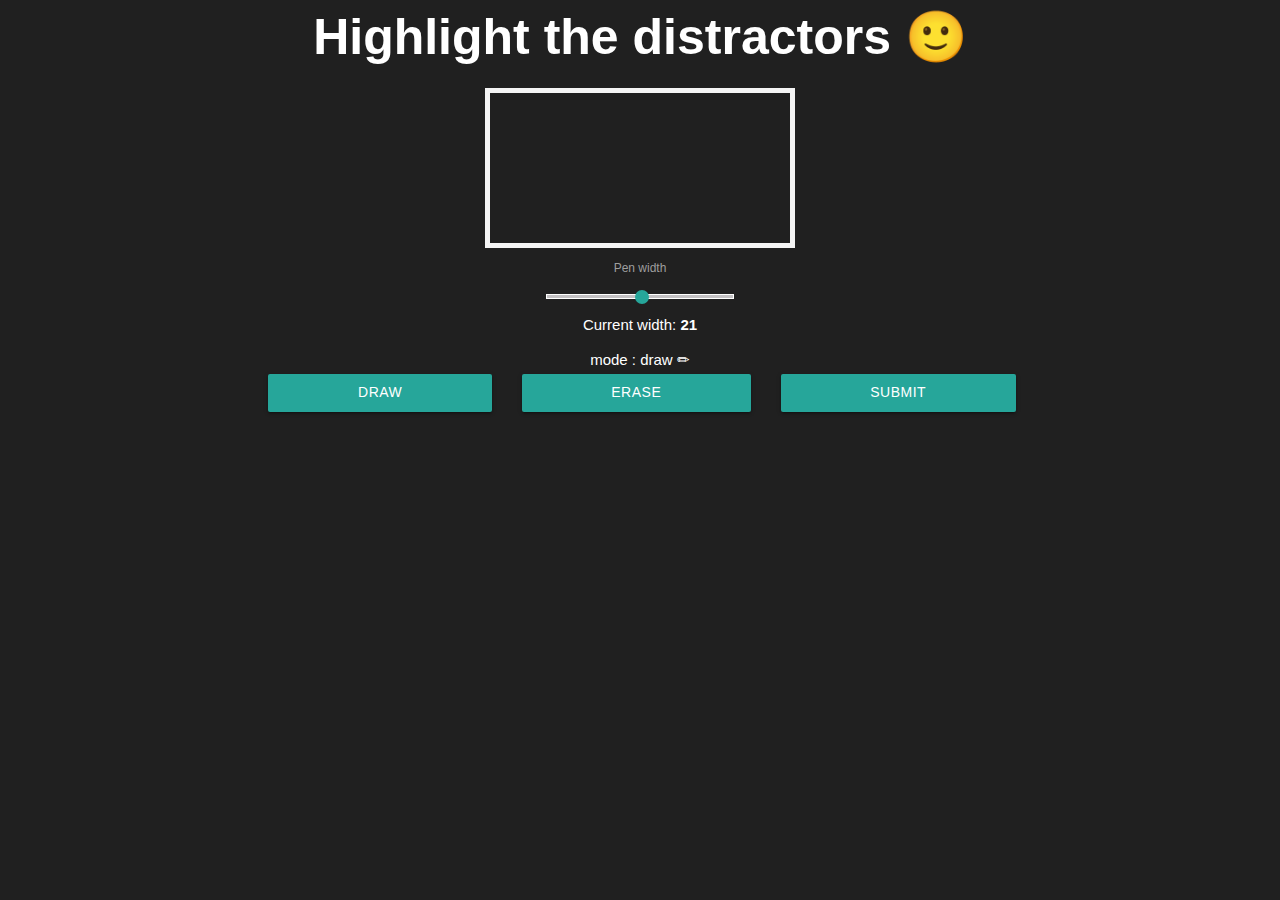
==== public/index.html @ a6eab89e "first commit" ====
<!DOCTYPE html>
<html>
  <head>
    <meta charset="utf-8">
    <meta name="viewport" content="width=device-width, initial-scale=1">
    <!-- materialize css  -->
    <link rel="stylesheet" href="https://cdnjs.cloudflare.com/ajax/libs/materialize/1.0.0/css/materialize.min.css">
    <script src="https://cdnjs.cloudflare.com/ajax/libs/materialize/1.0.0/js/materialize.min.js"></script>
    <!-- jquery -->
    <script src="https://ajax.googleapis.com/ajax/libs/jquery/3.5.1/jquery.min.js"></script>
    <!-- bootstrap -->
    <link href="https://stackpath.bootstrapcdn.com/bootstrap/4.5.0/css/bootstrap.min.css" rel="stylesheet" integrity="sha384-9aIt2nRpC12Uk9gS9baDl411NQApFmC26EwAOH8WgZl5MYYxFfc+NcPb1dKGj7Sk" crossorigin="anonymous">
    <script src="https://stackpath.bootstrapcdn.com/bootstrap/4.5.0/js/bootstrap.min.js" integrity="sha384-OgVRvuATP1z7JjHLkuOU7Xw704+h835Lr+6QL9UvYjZE3Ipu6Tp75j7Bh/kR0JKI" crossorigin="anonymous"></script>
    <title> Data Generation</title> 

    <!-- update the version number as needed -->
    <script defer src="/__/firebase/7.14.5/firebase-app.js"></script>
       <!-- include only the Firebase features as you need     -->
    <script defer src="/__/firebase/7.14.5/firebase-auth.js"></script> 
    <script defer src="/__/firebase/7.14.5/firebase-database.js"></script>
    <script defer src="/__/firebase/7.14.5/firebase-messaging.js"></script>
    <script defer src="/__/firebase/7.14.5/firebase-storage.js"></script>
    <!-- initialize the SDK after all desired features are loaded   -->
    <script defer src="/__/firebase/init.js"></script>  
    
  </head>
  <body>
    
    <div id="head">Highlight the distractors 🙂</div>
    <div id="inserted"></div>
    <center>
        <canvas id="canvas" ></canvas>
        <div id="rangeSlider">
            <form>
                <label for="customRange" style="font-size: 25;"> Pen width</label>
                <input type="range" class="custom-range" min="1" max="40" id="customRange">
            </form>
            <div id="result">Current width: <b></b></div>
        </div>
        <div id="Mode">
            mode : <span id="mode"> draw ✏ </div>
        </div>
        <img id="canvasSaved" alt="">
        <input type="button" class="btn btn-primary btn-lg" value="draw" onclick="use_tool('draw');" id="draw" />
        <input type="button" class="btn btn-warning btn-lg" value="erase" onclick="use_tool('erase');" id="erase" />
        <input type="submit" class="btn btn-success btn-lg" id="submit">
    </center>
    <script>
        $(document).ready(function(){
            $("#result b").html($("#customRange").val());
            $("#customRange").change(function(){
                $("#result b").html($(this).val());
            });
        });        
    </script>  
     
    <link rel="stylesheet" href="style.css">
    <script lang="text.javascript" defer src="fire_base.js"></script>            
    <script lang="text/javascript" defer src="canvas.js"></script>
  </body>
</html>
---- public/style.css ----
canvas {
    cursor: crosshair;
    border: 5px solid whitesmoke;
    margin-bottom: 2px;
}
#Mode {
    color: white;
    padding-bottom: 2px;
}
form {
    width: fit-content;
}
#head{
    color: white;
    text-align: center; 
    font-weight: 550;
    font-size: 50px;
    padding-bottom: 1%;
}
center{
    margin-bottom: 5%;
} 
#rangeSlider{
    color : white ;
    padding-bottom: 1%;
}
body{
    background-color: rgb(32, 32, 32);
}
.btn{  
    color: white;
    font-weight: 540;  
    padding-left: 7%;
    padding-right: 7%;
    padding-bottom: 3%;
    margin-left: 1%;
    margin-right: 1%;
}
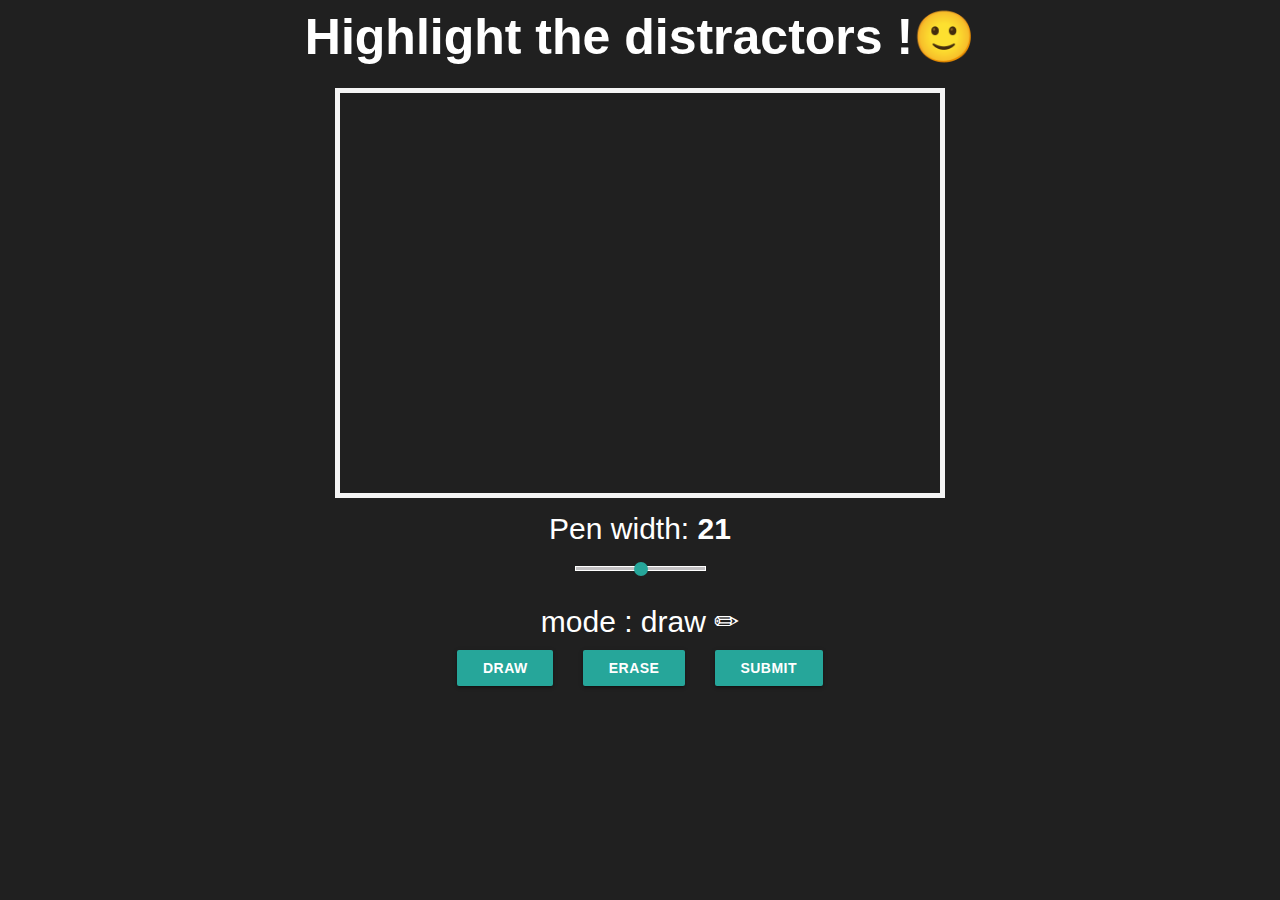
==== commit 46f59587: "almost there" ====
--- a/public/index.html
+++ b/public/index.html
@@ -7,7 +7,7 @@
     <link rel="stylesheet" href="https://cdnjs.cloudflare.com/ajax/libs/materialize/1.0.0/css/materialize.min.css">
     <script src="https://cdnjs.cloudflare.com/ajax/libs/materialize/1.0.0/js/materialize.min.js"></script>
     <!-- jquery -->
-    <script src="https://ajax.googleapis.com/ajax/libs/jquery/3.5.1/jquery.min.js"></script>
+    <script src='https://code.jquery.com/jquery-3.5.1.min.js'></script>
     <!-- bootstrap -->
     <link href="https://stackpath.bootstrapcdn.com/bootstrap/4.5.0/css/bootstrap.min.css" rel="stylesheet" integrity="sha384-9aIt2nRpC12Uk9gS9baDl411NQApFmC26EwAOH8WgZl5MYYxFfc+NcPb1dKGj7Sk" crossorigin="anonymous">
     <script src="https://stackpath.bootstrapcdn.com/bootstrap/4.5.0/js/bootstrap.min.js" integrity="sha384-OgVRvuATP1z7JjHLkuOU7Xw704+h835Lr+6QL9UvYjZE3Ipu6Tp75j7Bh/kR0JKI" crossorigin="anonymous"></script>
@@ -26,25 +26,24 @@
   </head>
   <body>
     
-    <div id="head">Highlight the distractors 🙂</div>
-    <div id="inserted"></div>
-    <center>
-        <canvas id="canvas" ></canvas>
+    <div id="head">Highlight the distractors !🙂</div>
+      <center>
+        <canvas id="canvas" height="400" width="600"></canvas>
         <div id="rangeSlider">
-            <form>
-                <label for="customRange" style="font-size: 25;"> Pen width</label>
+            <div id="result">Pen width: <b></b></div>
+            <form> 
                 <input type="range" class="custom-range" min="1" max="40" id="customRange">
             </form>
-            <div id="result">Current width: <b></b></div>
         </div>
         <div id="Mode">
             mode : <span id="mode"> draw ✏ </div>
         </div>
-        <img id="canvasSaved" alt="">
-        <input type="button" class="btn btn-primary btn-lg" value="draw" onclick="use_tool('draw');" id="draw" />
-        <input type="button" class="btn btn-warning btn-lg" value="erase" onclick="use_tool('erase');" id="erase" />
-        <input type="submit" class="btn btn-success btn-lg" id="submit">
-    </center>
+        <input type="button" class="btn btn-primary" value="draw" id="draw" />
+        <input type="button" class="btn btn-warning" value="erase" id="erase" />
+        <input type="submit" class="btn btn-success" id="submit">
+        <br>
+
+      </center>
     <script>
         $(document).ready(function(){
             $("#result b").html($("#customRange").val());
--- a/public/style.css
+++ b/public/style.css
@@ -3,9 +3,20 @@
     border: 5px solid whitesmoke;
     margin-bottom: 2px;
 }
+#result{
+    font-size: 2em;
+} 
+label{
+    font-size: 2em ;
+}
+img{ 
+    max-width: 200px;
+    max-height: 100;
+}
 #Mode {
+    font-size: 2em;
     color: white;
-    padding-bottom: 2px;
+    padding-bottom: 0.2em;
 }
 form {
     width: fit-content;
@@ -29,10 +40,9 @@
 }
 .btn{  
     color: white;
-    font-weight: 540;  
-    padding-left: 7%;
-    padding-right: 7%;
-    padding-bottom: 3%;
+    font-weight: 700; 
+    padding-left: 2%;
+    padding-right: 2%; 
     margin-left: 1%;
     margin-right: 1%;
 }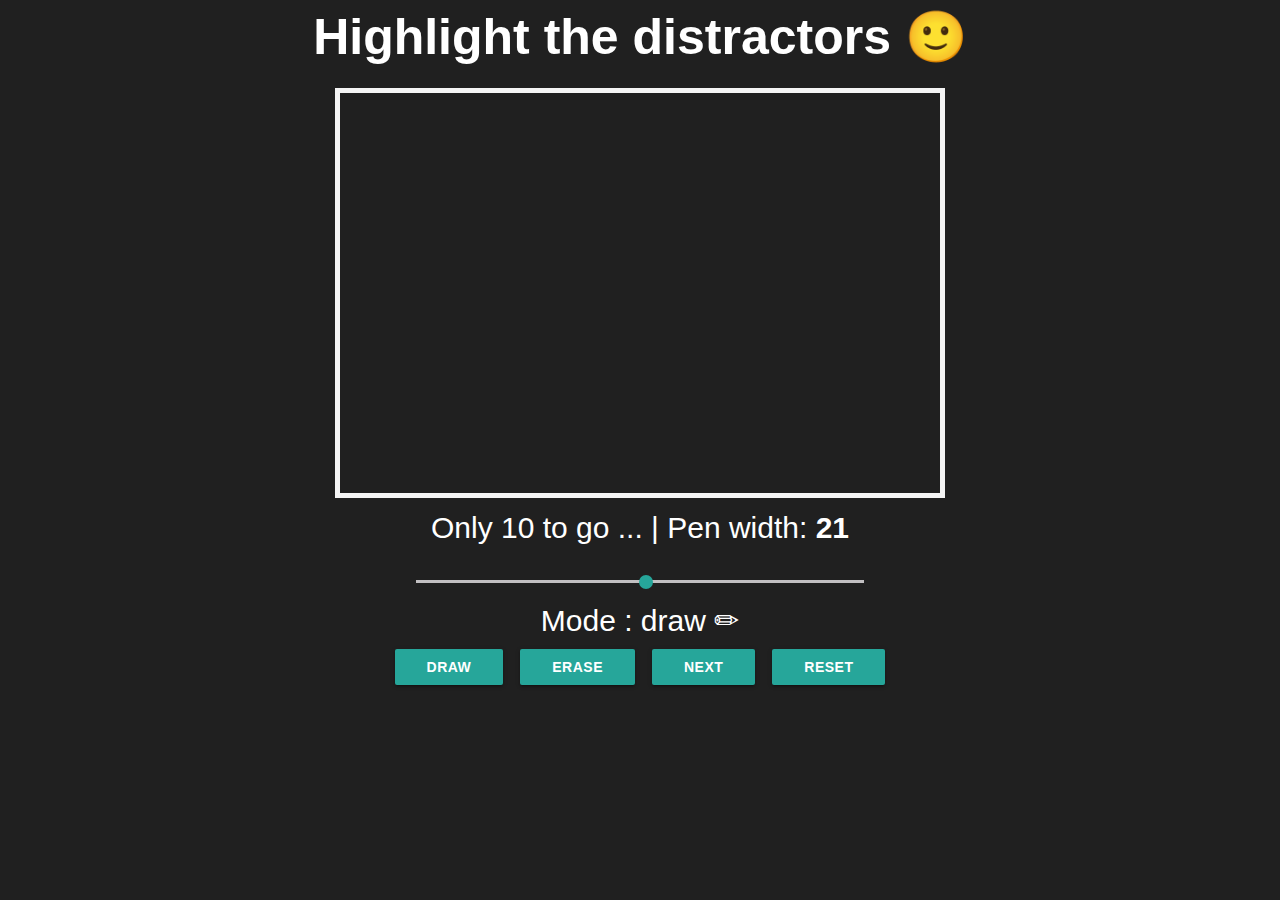
==== commit acbd83d5: "done" ====
--- a/public/index.html
+++ b/public/index.html
@@ -1,60 +1,82 @@
 <!DOCTYPE html>
 <html>
   <head>
-    <meta charset="utf-8">
-    <meta name="viewport" content="width=device-width, initial-scale=1">
+    <meta charset="utf-8" />
+    <meta name="viewport" content="width=device-width, initial-scale=1" />
     <!-- materialize css  -->
-    <link rel="stylesheet" href="https://cdnjs.cloudflare.com/ajax/libs/materialize/1.0.0/css/materialize.min.css">
+    <link
+      rel="stylesheet"
+      href="https://cdnjs.cloudflare.com/ajax/libs/materialize/1.0.0/css/materialize.min.css"
+    />
     <script src="https://cdnjs.cloudflare.com/ajax/libs/materialize/1.0.0/js/materialize.min.js"></script>
     <!-- jquery -->
-    <script src='https://code.jquery.com/jquery-3.5.1.min.js'></script>
+    <script src="https://code.jquery.com/jquery-3.5.1.min.js"></script>
     <!-- bootstrap -->
-    <link href="https://stackpath.bootstrapcdn.com/bootstrap/4.5.0/css/bootstrap.min.css" rel="stylesheet" integrity="sha384-9aIt2nRpC12Uk9gS9baDl411NQApFmC26EwAOH8WgZl5MYYxFfc+NcPb1dKGj7Sk" crossorigin="anonymous">
-    <script src="https://stackpath.bootstrapcdn.com/bootstrap/4.5.0/js/bootstrap.min.js" integrity="sha384-OgVRvuATP1z7JjHLkuOU7Xw704+h835Lr+6QL9UvYjZE3Ipu6Tp75j7Bh/kR0JKI" crossorigin="anonymous"></script>
-    <title> Data Generation</title> 
+    <link
+      href="https://stackpath.bootstrapcdn.com/bootstrap/4.5.0/css/bootstrap.min.css"
+      rel="stylesheet"
+      integrity="sha384-9aIt2nRpC12Uk9gS9baDl411NQApFmC26EwAOH8WgZl5MYYxFfc+NcPb1dKGj7Sk"
+      crossorigin="anonymous"
+    >
+    <script
+      src="https://stackpath.bootstrapcdn.com/bootstrap/4.5.0/js/bootstrap.min.js"
+      integrity="sha384-OgVRvuATP1z7JjHLkuOU7Xw704+h835Lr+6QL9UvYjZE3Ipu6Tp75j7Bh/kR0JKI"
+      crossorigin="anonymous"
+    ></script>
+    <title>Data Generation</title>
 
     <!-- update the version number as needed -->
     <script defer src="/__/firebase/7.14.5/firebase-app.js"></script>
-       <!-- include only the Firebase features as you need     -->
-    <script defer src="/__/firebase/7.14.5/firebase-auth.js"></script> 
+    <!-- include only the Firebase features as you need     -->
+    <script defer src="/__/firebase/7.14.5/firebase-auth.js"></script>
     <script defer src="/__/firebase/7.14.5/firebase-database.js"></script>
     <script defer src="/__/firebase/7.14.5/firebase-messaging.js"></script>
     <script defer src="/__/firebase/7.14.5/firebase-storage.js"></script>
     <!-- initialize the SDK after all desired features are loaded   -->
-    <script defer src="/__/firebase/init.js"></script>  
-    
+    <script defer src="/__/firebase/init.js"></script>
   </head>
   <body>
-    
-    <div id="head">Highlight the distractors !🙂</div>
-      <center>
-        <canvas id="canvas" height="400" width="600"></canvas>
-        <div id="rangeSlider">
-            <div id="result">Pen width: <b></b></div>
-            <form> 
-                <input type="range" class="custom-range" min="1" max="40" id="customRange">
-            </form>
-        </div>
-        <div id="Mode">
-            mode : <span id="mode"> draw ✏ </div>
-        </div>
-        <input type="button" class="btn btn-primary" value="draw" id="draw" />
-        <input type="button" class="btn btn-warning" value="erase" id="erase" />
-        <input type="submit" class="btn btn-success" id="submit">
-        <br>
+    <div id="head">Highlight the distractors 🙂</div>
+    <center>
+      <canvas id="canvas" height="400" width="600"></canvas>
+      <div id="rangeSlider">
+        Only <span id="moreToGo"> 10 </span> to go ... |
+        <span id="result">Pen width: <b></b></span>
+        <form>
+          <input
+            type="range"
+            class="custom-range"
+            min="1"
+            max="40"
+            id="customRange"
+          >
+        </form>
+      </div>
 
-      </center>
+      <div id="Mode">
+        Mode : <span id="mode"> <strong>draw ✏ </strong></span>
+      </div>
+      <input type="button" class="btn btn-primary" value="draw" id="draw" />
+      <input type="button" class="btn btn-warning" value="erase" id="erase" />
+      <input type="submit" class="btn btn-success" value="next" id="submit" />
+      <input
+        type="button"
+        class="btn btn-danger"
+        value="reset"
+        id="reset"
+        onclick="eraseAll()"
+      > 
+    </center>
     <script>
-        $(document).ready(function(){
-            $("#result b").html($("#customRange").val());
-            $("#customRange").change(function(){
-                $("#result b").html($(this).val());
-            });
-        });        
-    </script>  
-     
-    <link rel="stylesheet" href="style.css">
-    <script lang="text.javascript" defer src="fire_base.js"></script>            
+      $(document).ready(function () {
+        $("#result b").html($("#customRange").val());
+        $("#customRange").change(function () {
+          $("#result b").html($(this).val());
+        });
+      });
+    </script>
+    <link rel="stylesheet" href="style.css" />
+    <script lang="text/javascript" defer src="fire_base.js"> </script>
     <script lang="text/javascript" defer src="canvas.js"></script>
   </body>
 </html>
--- a/public/style.css
+++ b/public/style.css
@@ -1,11 +1,12 @@
 canvas {
     cursor: crosshair;
     border: 5px solid whitesmoke;
-    margin-bottom: 2px;
+    margin-bottom: 1px;
+} 
+#customRange{
+    border: 0px;
+    padding-bottom: 0px;
 }
-#result{
-    font-size: 2em;
-} 
 label{
     font-size: 2em ;
 }
@@ -19,7 +20,7 @@
     padding-bottom: 0.2em;
 }
 form {
-    width: fit-content;
+    width: 35%;
 }
 #head{
     color: white;
@@ -28,12 +29,9 @@
     font-size: 50px;
     padding-bottom: 1%;
 }
-center{
-    margin-bottom: 5%;
-} 
 #rangeSlider{
-    color : white ;
-    padding-bottom: 1%;
+    color : white ;  
+    font-size: 2em;
 }
 body{
     background-color: rgb(32, 32, 32);
@@ -41,8 +39,8 @@
 .btn{  
     color: white;
     font-weight: 700; 
-    padding-left: 2%;
-    padding-right: 2%; 
-    margin-left: 1%;
-    margin-right: 1%;
+    padding-left: 2.5%;
+    padding-right: 2.5%; 
+    margin-left: 0.5%;
+    margin-right: 0.5%;
 }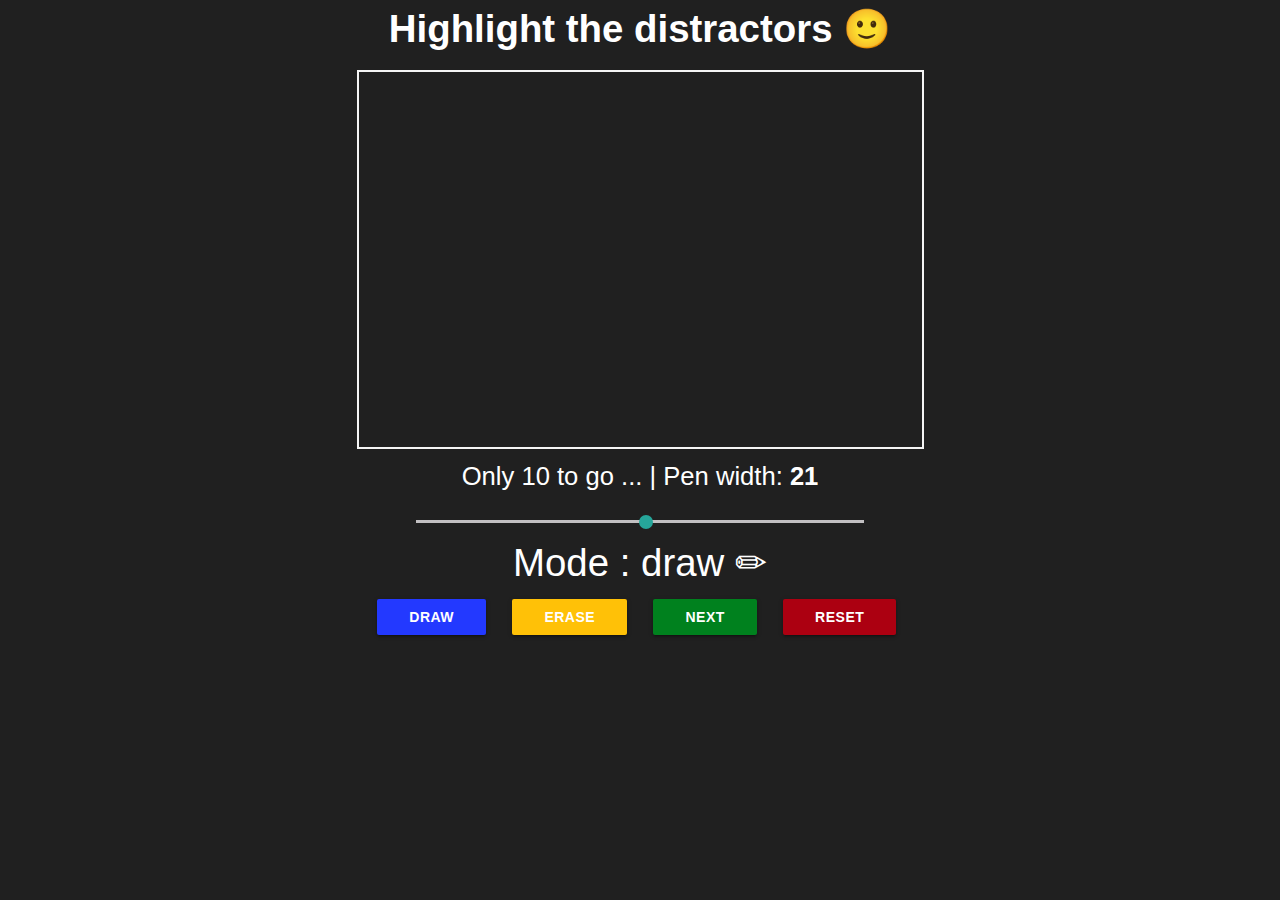
==== commit 55f17eb2: "screen touch not working" ====
--- a/public/index.html
+++ b/public/index.html
@@ -1,13 +1,13 @@
 <!DOCTYPE html>
 <html>
   <head>
-    <meta charset="utf-8" />
-    <meta name="viewport" content="width=device-width, initial-scale=1" />
+    <meta charset="utf-8" >
+    <meta name="viewport" content="width=device-width, initial-scale=1, user-scalable=1" >
     <!-- materialize css  -->
     <link
       rel="stylesheet"
       href="https://cdnjs.cloudflare.com/ajax/libs/materialize/1.0.0/css/materialize.min.css"
-    />
+    >
     <script src="https://cdnjs.cloudflare.com/ajax/libs/materialize/1.0.0/js/materialize.min.js"></script>
     <!-- jquery -->
     <script src="https://code.jquery.com/jquery-3.5.1.min.js"></script>
@@ -36,37 +36,41 @@
     <script defer src="/__/firebase/init.js"></script>
   </head>
   <body>
-    <div id="head">Highlight the distractors 🙂</div>
-    <center>
-      <canvas id="canvas" height="400" width="600"></canvas>
-      <div id="rangeSlider">
-        Only <span id="moreToGo"> 10 </span> to go ... |
-        <span id="result">Pen width: <b></b></span>
-        <form>
-          <input
-            type="range"
-            class="custom-range"
-            min="1"
-            max="40"
-            id="customRange"
-          >
-        </form>
-      </div>
-
-      <div id="Mode">
-        Mode : <span id="mode"> <strong>draw ✏ </strong></span>
-      </div>
-      <input type="button" class="btn btn-primary" value="draw" id="draw" />
-      <input type="button" class="btn btn-warning" value="erase" id="erase" />
-      <input type="submit" class="btn btn-success" value="next" id="submit" />
-      <input
-        type="button"
-        class="btn btn-danger"
-        value="reset"
-        id="reset"
-        onclick="eraseAll()"
-      > 
-    </center>
+      <div class="container-fluid">
+      <div id="head">Highlight the distractors 🙂</div>
+      <center>
+        <canvas id="canvas" ></canvas>
+        <div id="rangeSlider">
+          Only <span id="moreToGo"> 10 </span> to go ... |
+          <span id="result">Pen width: <b></b></span>
+          <form>
+            <input
+              type="range"
+              class="custom-range"
+              min="1"
+              max="40"
+              id="customRange"
+            >
+          </form>
+  
+        <div id="Mode">
+          Mode : <span id="mode"> draw ✏  </span>
+        </div>
+          <input type="button" class="btn" value="draw" id="draw" >
+          <input type="button" class="btn" value="erase" id="erase" >
+          <input type="submit" class="btn" value="next" id="submit" >
+          <input type="button" class="btn"value="reset" id="reset" onclick="eraseAll()">   
+      </center>
+    </div>
+    <script>
+      window.onload = function(){
+        init();
+        window.addEventListener('resize',init,false);
+      }
+      function init(){
+        console.log('html',window.innerWidth,window.innerHeight);
+      }
+    </script>
     <script>
       $(document).ready(function () {
         $("#result b").html($("#customRange").val());
@@ -80,3 +84,5 @@
     <script lang="text/javascript" defer src="canvas.js"></script>
   </body>
 </html>
+
+ --- a/public/style.css
+++ b/public/style.css
@@ -1,21 +1,18 @@
 canvas {
     cursor: crosshair;
-    border: 5px solid whitesmoke;
+    border: 2px solid whitesmoke;
     margin-bottom: 1px;
-} 
+}  
 #customRange{
-    border: 0px;
-    padding-bottom: 0px;
+    border: 0px; 
+    margin-top: 0.5em;
+    margin-bottom: 0em;
 }
 label{
     font-size: 2em ;
-}
-img{ 
-    max-width: 200px;
-    max-height: 100;
-}
+} 
 #Mode {
-    font-size: 2em;
+    font-size: 3vw;
     color: white;
     padding-bottom: 0.2em;
 }
@@ -26,12 +23,12 @@
     color: white;
     text-align: center; 
     font-weight: 550;
-    font-size: 50px;
+    font-size: 3vw;
     padding-bottom: 1%;
 }
 #rangeSlider{
     color : white ;  
-    font-size: 2em;
+    font-size: 2vw;
 }
 body{
     background-color: rgb(32, 32, 32);
@@ -39,8 +36,27 @@
 .btn{  
     color: white;
     font-weight: 700; 
+    margin-bottom: 1%;
+    padding: 0;
     padding-left: 2.5%;
     padding-right: 2.5%; 
     margin-left: 0.5%;
-    margin-right: 0.5%;
+    margin-right: 1%;
+    padding-top: 0%;
+    padding-bottom: 0%;
+    /* font-size: 1vw; */
+    /* font-size: smaller ; */
+    /* height: 2vh; */
+}
+#draw{
+    background-color: rgb(35, 57, 255);
+}
+#erase{
+    background-color: #ffc107;
+}
+#submit{
+    background-color: #00811e;
+}
+#reset{
+    background-color: #ac0011;
 }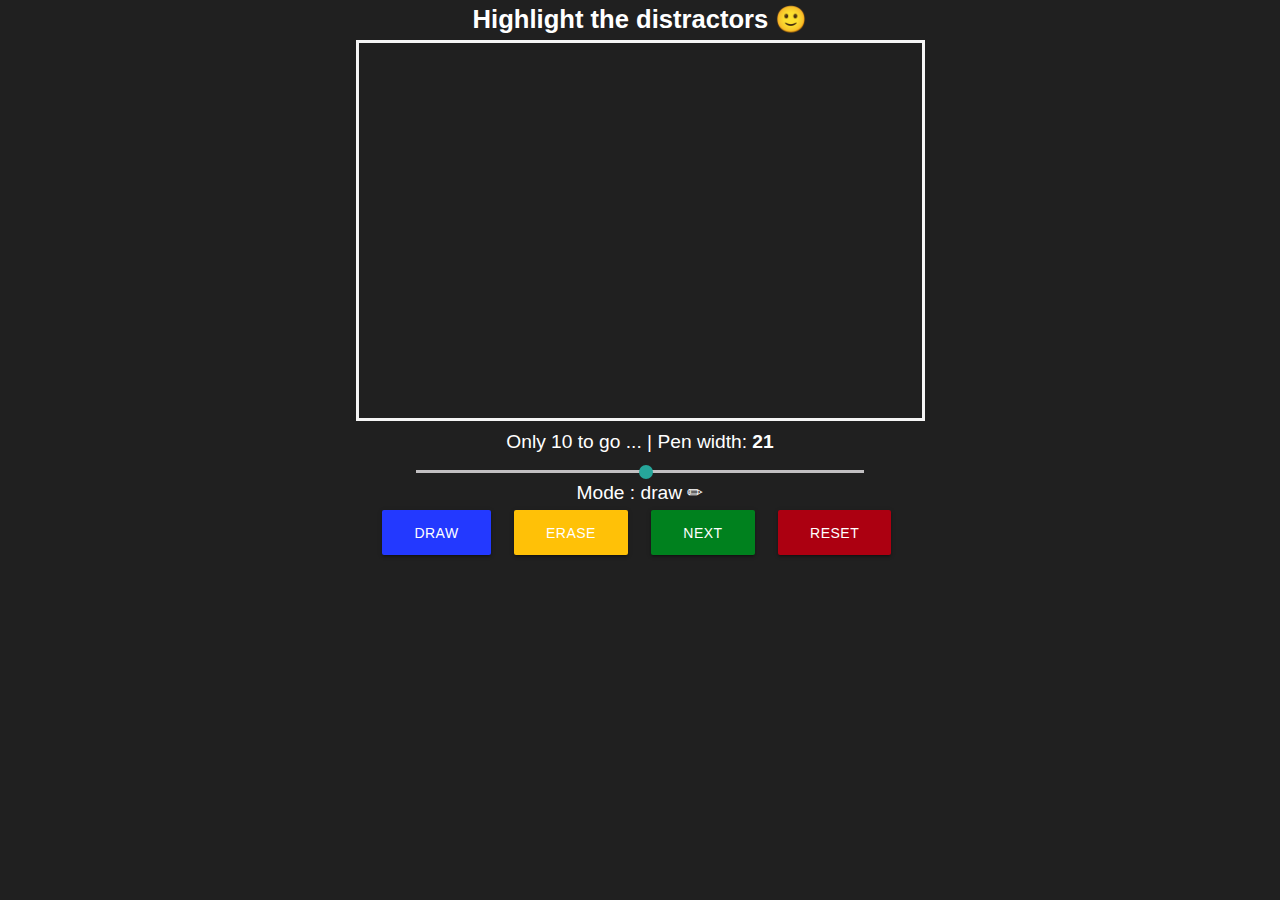
==== commit ec1d99a7: "final version for interns" ====
--- a/public/index.html
+++ b/public/index.html
@@ -2,7 +2,7 @@
 <html>
   <head>
     <meta charset="utf-8" >
-    <meta name="viewport" content="width=device-width, initial-scale=1, user-scalable=1" >
+    <meta name="viewport" content="width=device-width, initial-scale=1.0, user-scalable=no" >
     <!-- materialize css  -->
     <link
       rel="stylesheet"
@@ -35,22 +35,16 @@
     <!-- initialize the SDK after all desired features are loaded   -->
     <script defer src="/__/firebase/init.js"></script>
   </head>
-  <body>
-      <div class="container-fluid">
+  <body> 
       <div id="head">Highlight the distractors 🙂</div>
       <center>
         <canvas id="canvas" ></canvas>
         <div id="rangeSlider">
           Only <span id="moreToGo"> 10 </span> to go ... |
           <span id="result">Pen width: <b></b></span>
+        </div>
           <form>
-            <input
-              type="range"
-              class="custom-range"
-              min="1"
-              max="40"
-              id="customRange"
-            >
+            <input type="range" class="custom-range" min="1" max="40" id="customRange">
           </form>
   
         <div id="Mode">
@@ -61,14 +55,13 @@
           <input type="submit" class="btn" value="next" id="submit" >
           <input type="button" class="btn"value="reset" id="reset" onclick="eraseAll()">   
       </center>
-    </div>
     <script>
       window.onload = function(){
         init();
         window.addEventListener('resize',init,false);
       }
       function init(){
-        console.log('html',window.innerWidth,window.innerHeight);
+        // console.log('html',window.innerWidth,window.innerHeight);
       }
     </script>
     <script>
--- a/public/style.css
+++ b/public/style.css
@@ -1,6 +1,6 @@
 canvas {
     cursor: crosshair;
-    border: 2px solid whitesmoke;
+    border: 3px solid whitesmoke;
     margin-bottom: 1px;
 }  
 #customRange{
@@ -9,12 +9,12 @@
     margin-bottom: 0em;
 }
 label{
-    font-size: 2em ;
+    font-size: 1.5vw ;
 } 
 #Mode {
-    font-size: 3vw;
+    font-size: 1.5vw;
     color: white;
-    padding-bottom: 0.2em;
+    padding-bottom: 0.1em;
 }
 form {
     width: 35%;
@@ -23,19 +23,20 @@
     color: white;
     text-align: center; 
     font-weight: 550;
-    font-size: 3vw;
-    padding-bottom: 1%;
+    font-size: 2vw;
+    padding-bottom: 0.1vw;
 }
 #rangeSlider{
     color : white ;  
-    font-size: 2vw;
+    font-size: 1.5vw;
 }
 body{
     background-color: rgb(32, 32, 32);
 }
 .btn{  
     color: white;
-    font-weight: 700; 
+    height: 5vh;
+    font-weight: 500; 
     margin-bottom: 1%;
     padding: 0;
     padding-left: 2.5%;
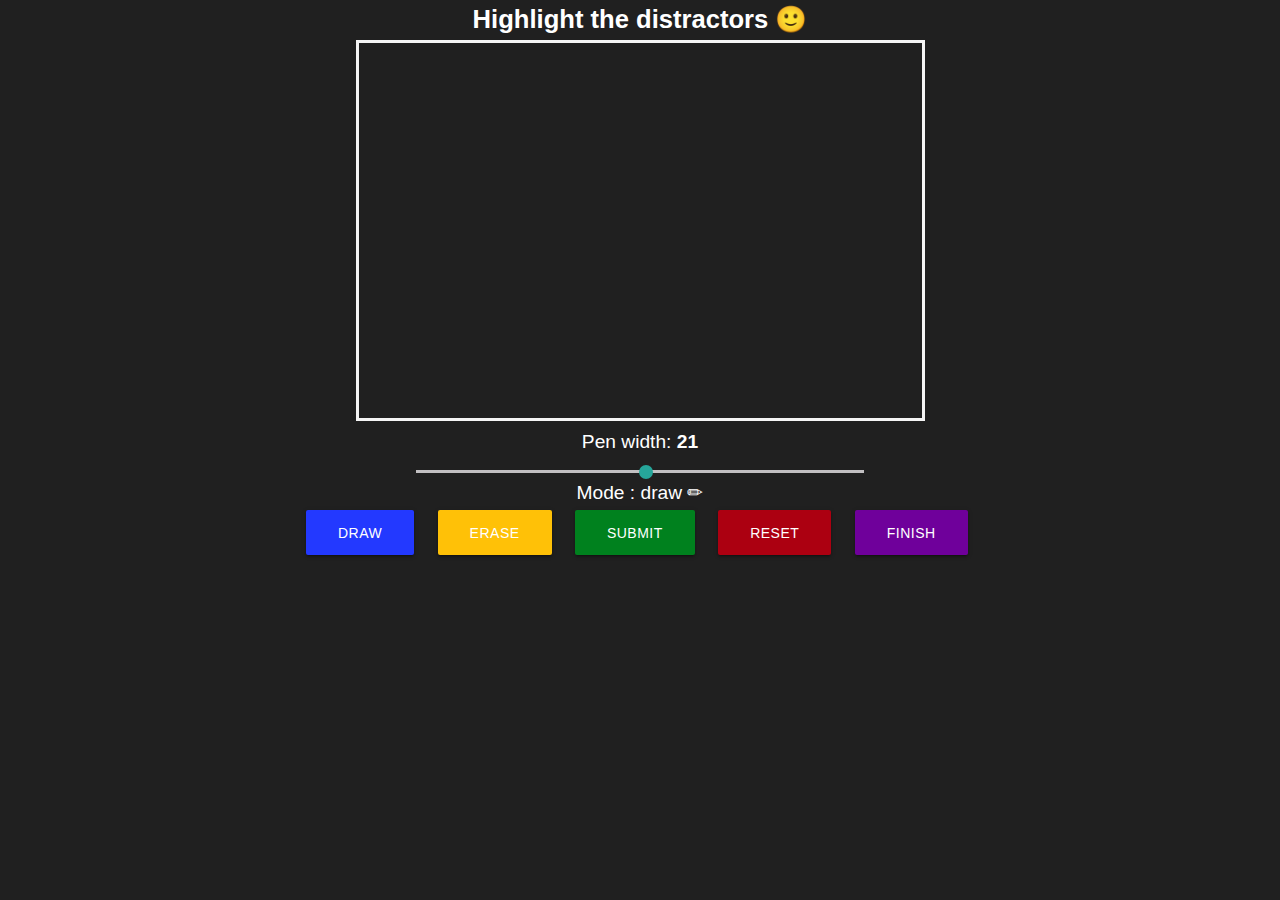
==== commit 33de0a8e: "for interns" ====
--- a/public/index.html
+++ b/public/index.html
@@ -39,8 +39,7 @@
       <div id="head">Highlight the distractors 🙂</div>
       <center>
         <canvas id="canvas" ></canvas>
-        <div id="rangeSlider">
-          Only <span id="moreToGo"> 10 </span> to go ... |
+        <div id="rangeSlider"> 
           <span id="result">Pen width: <b></b></span>
         </div>
           <form>
@@ -52,18 +51,10 @@
         </div>
           <input type="button" class="btn" value="draw" id="draw" >
           <input type="button" class="btn" value="erase" id="erase" >
-          <input type="submit" class="btn" value="next" id="submit" >
+          <input type="submit" class="btn" value="Submit" id="submit" onclick="fire()" >
           <input type="button" class="btn"value="reset" id="reset" onclick="eraseAll()">   
-      </center>
-    <script>
-      window.onload = function(){
-        init();
-        window.addEventListener('resize',init,false);
-      }
-      function init(){
-        // console.log('html',window.innerWidth,window.innerHeight);
-      }
-    </script>
+          <input type="button" class="btn" value="finish" id="stop" onclick="window.location.href = '/404.html'" >
+      </center> 
     <script>
       $(document).ready(function () {
         $("#result b").html($("#customRange").val());
@@ -71,6 +62,13 @@
           $("#result b").html($(this).val());
         });
       });
+      
+      function fire(){
+             window.location = window.location.href
+       }
+
+       /// ek kaam karo...ek naya page banado...jisme bas wo image 
+        
     </script>
     <link rel="stylesheet" href="style.css" />
     <script lang="text/javascript" defer src="fire_base.js"> </script>
--- a/public/style.css
+++ b/public/style.css
@@ -60,4 +60,9 @@
 }
 #reset{
     background-color: #ac0011;
-}+}
+#stop{
+
+    background-color: rgb(111, 0, 155);
+    /*149 1 248*/
+}
